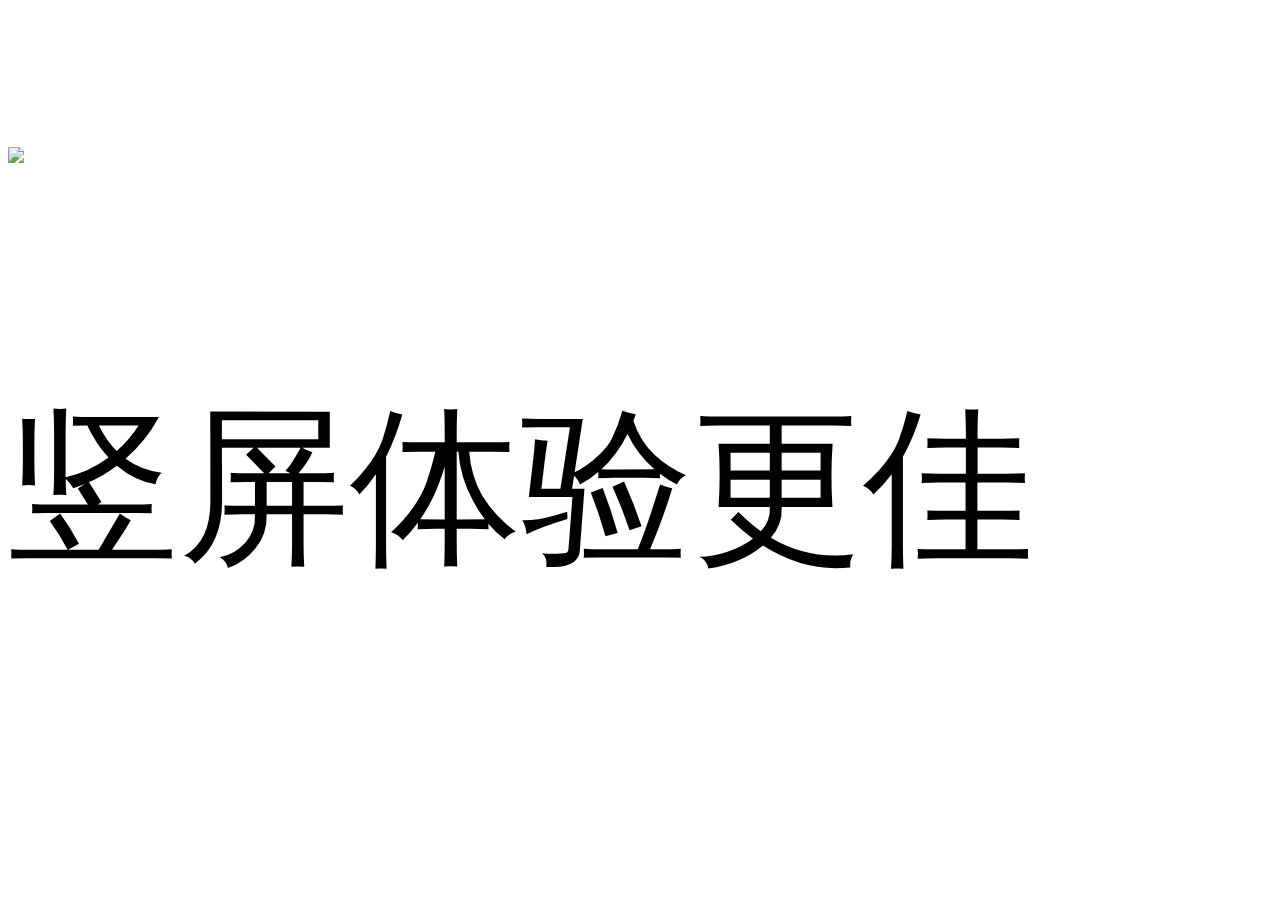
==== bud_IceHockeyGame_laya/release/web/index.html @ e40b3d98 "q" ====
<!DOCTYPE html>
<html>
<head>
	<meta charset='utf-8' />
	<title>百威打冰游戏</title>
	<meta name='viewport' content='width=device-width,initial-scale=1.0,minimum-scale=1.0,maximum-scale=1.0,user-scalable=no'
	/>
	<meta name="renderer" content="webkit"/>
	<meta name='apple-mobile-web-app-capable' content='yes' />
	<meta name='full-screen' content='true' />
	<meta name='x5-fullscreen' content='true' />
	<meta name='360-fullscreen' content='true' />
	<meta name="laya" screenorientation ="landscape"/>
	<meta http-equiv="X-UA-Compatible" content="IE=edge,chrome=1"/>
	<meta http-equiv='expires' content='0' />
	<meta http-equiv="Cache-Control" content="no-siteapp"/>
	<link rel="stylesheet" type="text/css" href="../src/css/common.css" />
	<link rel="stylesheet" type="text/css" href="../src/css/index.css" />
    <script src="js/base/base.js"></script>
	<script>
        ibase.init();
    </script>
</head>
<body>
	<article style="display: none;">
		<div class="bg"></div>
		<div class="bg2 none"></div>
		<aside id="rankBox" class="none"></aside>
	</article>
	
	<!--核心包，封装了显示对象渲染，事件，时间管理，时间轴动画，缓动，消息交互,socket，本地存储，鼠标触摸，声音，加载，颜色滤镜，位图字体等-->
	<script type="text/javascript" src="libs/laya.core.js"></script>
	<!--封装了webgl渲染管线，如果使用webgl渲染，可以在初始化时调用Laya.init(1000,800,laya.webgl.WebGL);-->
    <script type="text/javascript" src="libs/laya.webgl.js"></script>
	<!--是动画模块，包含了swf动画，骨骼动画等-->
    <script type="text/javascript" src="libs/laya.ani.js"></script>
	<!--提供了制作UI的各种组件实现-->
    <script type="text/javascript" src="libs/laya.ui.js"></script>
	<!--jsfile--startTag-->
	<script src="https://res.wx.qq.com/open/js/jweixin-1.3.2.js"></script>
    <script src="js/base/jquery.js"></script>
    <script src="js/base/framwork.js"></script>
    <script src="js/base/monitor.js"></script>
    <script src="js/base/share.js"></script>
    <script src="js/API.js"></script>
	<script src="js/ui/layaUI.max.all.js"></script>
	<script src="js/LayaGame.js"></script>
	<script src="js/index.js"></script>
	<!--jsfile--endTag-->
</body>
</html>
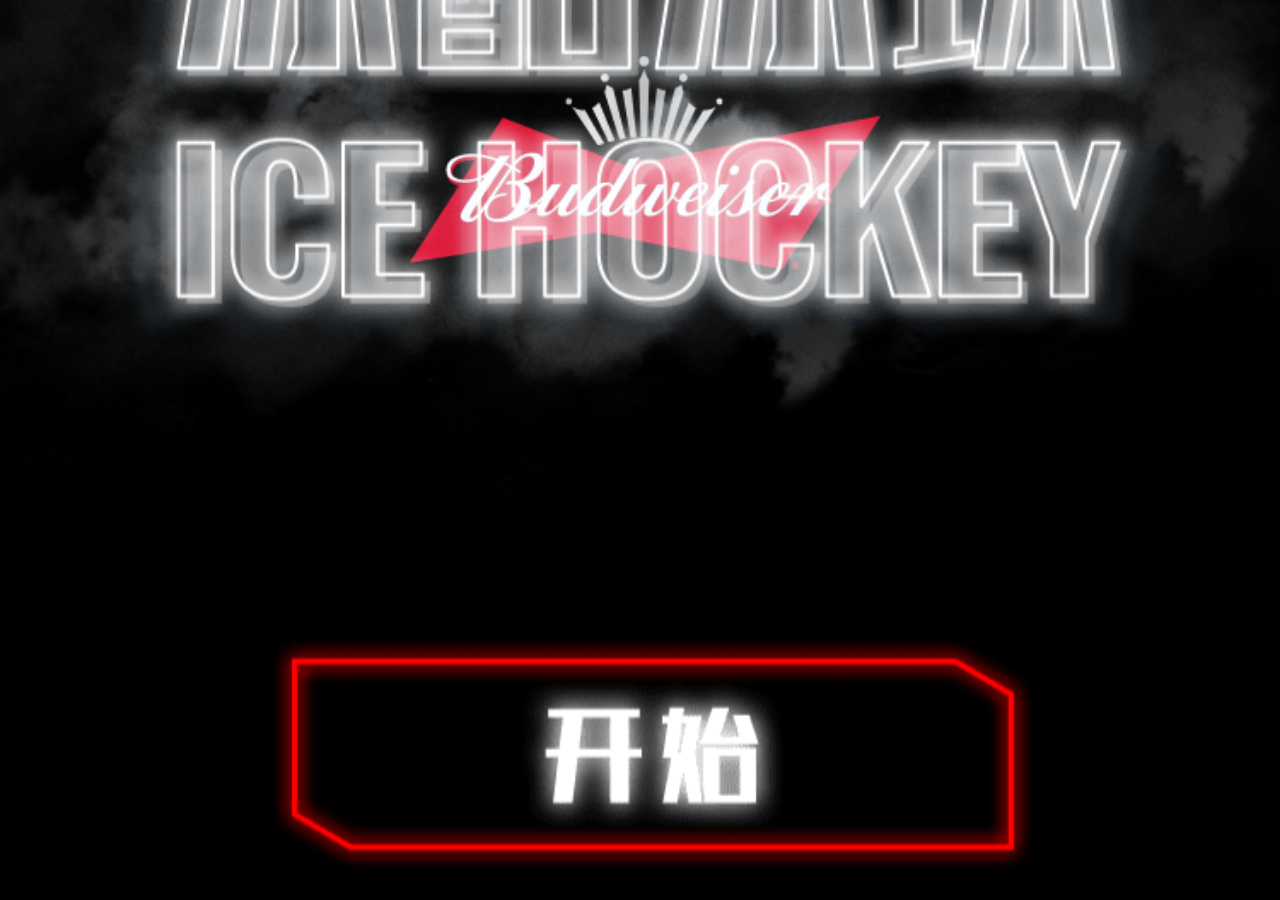
==== commit d136eea1: "完成" ====
--- a/bud_IceHockeyGame_laya/release/web/index.html
+++ b/bud_IceHockeyGame_laya/release/web/index.html
@@ -14,20 +14,8 @@
 	<meta http-equiv="X-UA-Compatible" content="IE=edge,chrome=1"/>
 	<meta http-equiv='expires' content='0' />
 	<meta http-equiv="Cache-Control" content="no-siteapp"/>
-	<link rel="stylesheet" type="text/css" href="../src/css/common.css" />
-	<link rel="stylesheet" type="text/css" href="../src/css/index.css" />
-    <script src="js/base/base.js"></script>
-	<script>
-        ibase.init();
-    </script>
 </head>
-<body>
-	<article style="display: none;">
-		<div class="bg"></div>
-		<div class="bg2 none"></div>
-		<aside id="rankBox" class="none"></aside>
-	</article>
-	
+<body style="background-color:black;">
 	<!--核心包，封装了显示对象渲染，事件，时间管理，时间轴动画，缓动，消息交互,socket，本地存储，鼠标触摸，声音，加载，颜色滤镜，位图字体等-->
 	<script type="text/javascript" src="libs/laya.core.js"></script>
 	<!--封装了webgl渲染管线，如果使用webgl渲染，可以在初始化时调用Laya.init(1000,800,laya.webgl.WebGL);-->
@@ -37,15 +25,9 @@
 	<!--提供了制作UI的各种组件实现-->
     <script type="text/javascript" src="libs/laya.ui.js"></script>
 	<!--jsfile--startTag-->
-	<script src="https://res.wx.qq.com/open/js/jweixin-1.3.2.js"></script>
-    <script src="js/base/jquery.js"></script>
-    <script src="js/base/framwork.js"></script>
-    <script src="js/base/monitor.js"></script>
-    <script src="js/base/share.js"></script>
-    <script src="js/API.js"></script>
 	<script src="js/ui/layaUI.max.all.js"></script>
+	<script src="js/math.js"></script>
 	<script src="js/LayaGame.js"></script>
-	<script src="js/index.js"></script>
 	<!--jsfile--endTag-->
 </body>
 </html>